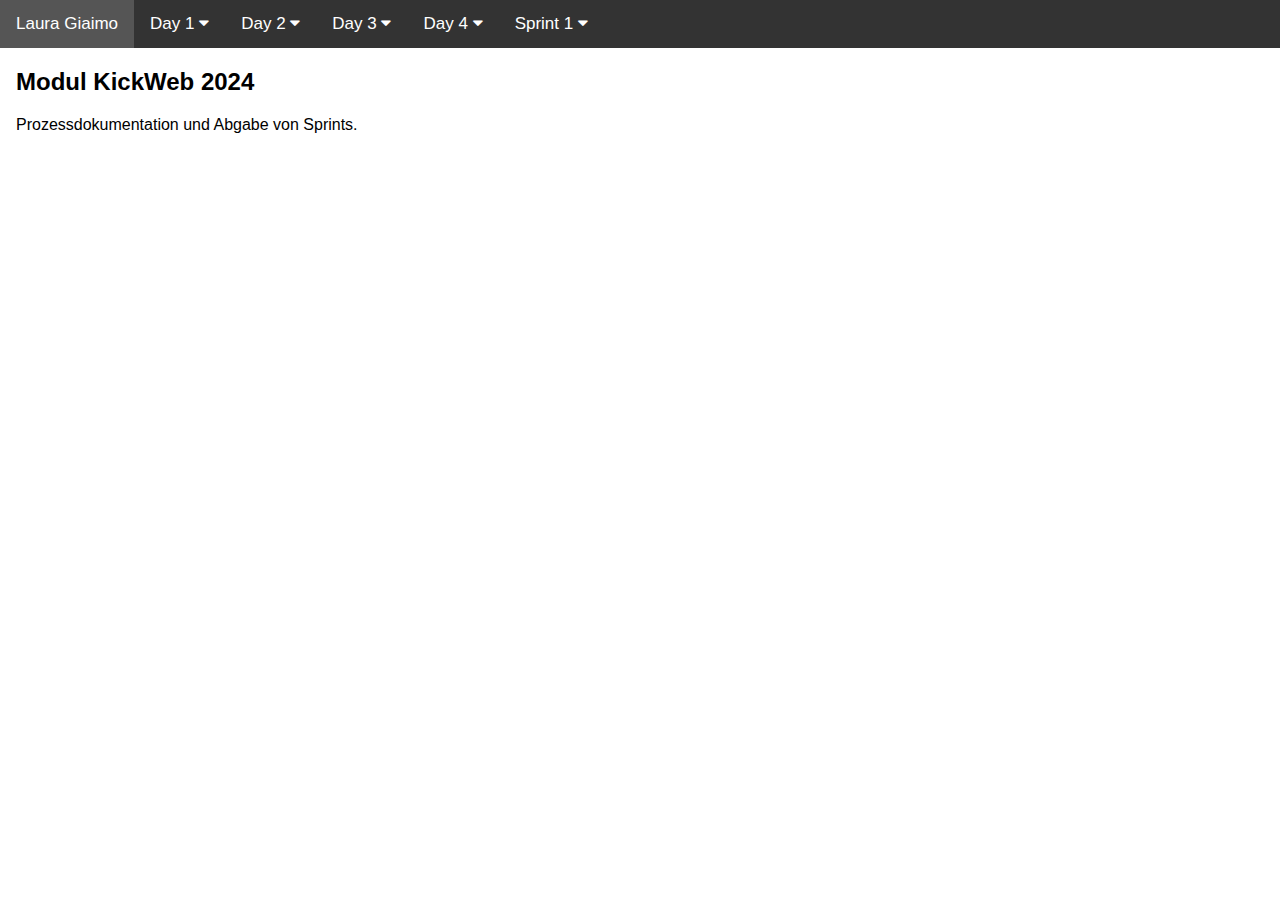
==== index.html @ d3e7fca7 "new menu (v2)" ====
<!DOCTYPE html>
<html lang="en">

<head>
    <meta charset="UTF-8">
    <meta name="viewport" content="width=device-width, initial-scale=1.0">
    <title>process KIWEB F24 - Laura Giaimo</title>
    <link rel="stylesheet" href="https://cdnjs.cloudflare.com/ajax/libs/font-awesome/4.7.0/css/font-awesome.min.css">
</head>

<!-- CSS -->
<style>
    body {
        margin: 0;
        font-family: Arial
    }

    .topnav {
        overflow: hidden;
        background-color: #333;
    }

    .topnav a {
        float: left;
        display: block;
        color: #f2f2f2;
        text-align: center;
        padding: 14px 16px;
        text-decoration: none;
        font-size: 17px;
    }

    .active {
        background-color: #04AA6D;
        color: white;
    }

    .topnav .icon {
        display: none;
    }

    .dropdown {
        float: left;
        overflow: hidden;
    }

    .dropdown .dropbtn {
        font-size: 17px;
        border: none;
        outline: none;
        color: white;
        padding: 14px 16px;
        background-color: inherit;
        font-family: inherit;
        margin: 0;
    }

    .dropdown-content {
        display: none;
        position: absolute;
        background-color: #f9f9f9;
        min-width: 160px;
        box-shadow: 0px 8px 16px 0px rgba(0, 0, 0, 0.2);
        z-index: 1;
    }

    .dropdown-content a {
        float: none;
        color: black;
        padding: 12px 16px;
        text-decoration: none;
        display: block;
        text-align: left;
    }

    .topnav a:hover,
    .dropdown:hover .dropbtn {
        background-color: #555;
        color: white;
    }

    .dropdown-content a:hover {
        background-color: #ddd;
        color: black;
    }

    .dropdown:hover .dropdown-content {
        display: block;
    }

    @media screen and (max-width: 600px) {

        .topnav a:not(:first-child),
        .dropdown .dropbtn {
            display: none;
        }

        .topnav a.icon {
            float: right;
            display: block;
        }
    }

    @media screen and (max-width: 600px) {
        .topnav.responsive {
            position: relative;
        }

        .topnav.responsive .icon {
            position: absolute;
            right: 0;
            top: 0;
        }

        .topnav.responsive a {
            float: none;
            display: block;
            text-align: left;
        }

        .topnav.responsive .dropdown {
            float: none;
        }

        .topnav.responsive .dropdown-content {
            position: relative;
        }

        .topnav.responsive .dropdown .dropbtn {
            display: block;
            width: 100%;
            text-align: left;
        }
    }
</style>

<!-- CONTENT -->

<body>
    <div class="topnav" id="myTopnav">
        <a href="#home" class="active">Laura Giaimo</a>
        <div class="dropdown">
            <button class="dropbtn">Day 1
                <i class="fa fa-caret-down"></i>
            </button>
            <div class="dropdown-content">
                <a href="#">Übungen Unterricht</a>
                <a href="#">Prozess Plakat</a>
            </div>
        </div>
        <div class="dropdown">
            <button class="dropbtn">Day 2
                <i class="fa fa-caret-down"></i>
            </button>
            <div class="dropdown-content">
                <a href="#">Übungen Unterricht</a>
                <a href="#">Prozess Plakat</a>
            </div>
        </div>
        <div class="dropdown">
            <button class="dropbtn">Day 3
                <i class="fa fa-caret-down"></i>
            </button>
            <div class="dropdown-content">
                <a href="#">Prozess Plakat</a>
            </div>
        </div>
        <div class="dropdown">
            <button class="dropbtn">Day 4
                <i class="fa fa-caret-down"></i>
            </button>
            <div class="dropdown-content">
                <a href="#">Info Plakatwechsel</a>
                <a href="#">Prozess Plakat (neu)</a>
            </div>
        </div>
        <div class="dropdown">
            <button class="dropbtn">Sprint 1
                <i class="fa fa-caret-down"></i>
            </button>
            <div class="dropdown-content">
                <a href="#">Plakat</a>
                <a href="#">Entwürfe (Figma)</a>
            </div>
        </div>
        <a href="javascript:void(0);" style="font-size:15px;" class="icon" onclick="myFunction()">&#9776;</a>
    </div>

    <div style="padding-left:16px">
        <h2>Modul KickWeb 2024</h2>
        <p>Prozessdokumentation und Abgabe von Sprints.</p>
    </div>

    <script>
        function myFunction() {
            var x = document.getElementById("myTopnav");
            if (x.className === "topnav") {
                x.className += " responsive";
            } else {
                x.className = "topnav";
            }
        }
    </script>

</body>

</html>
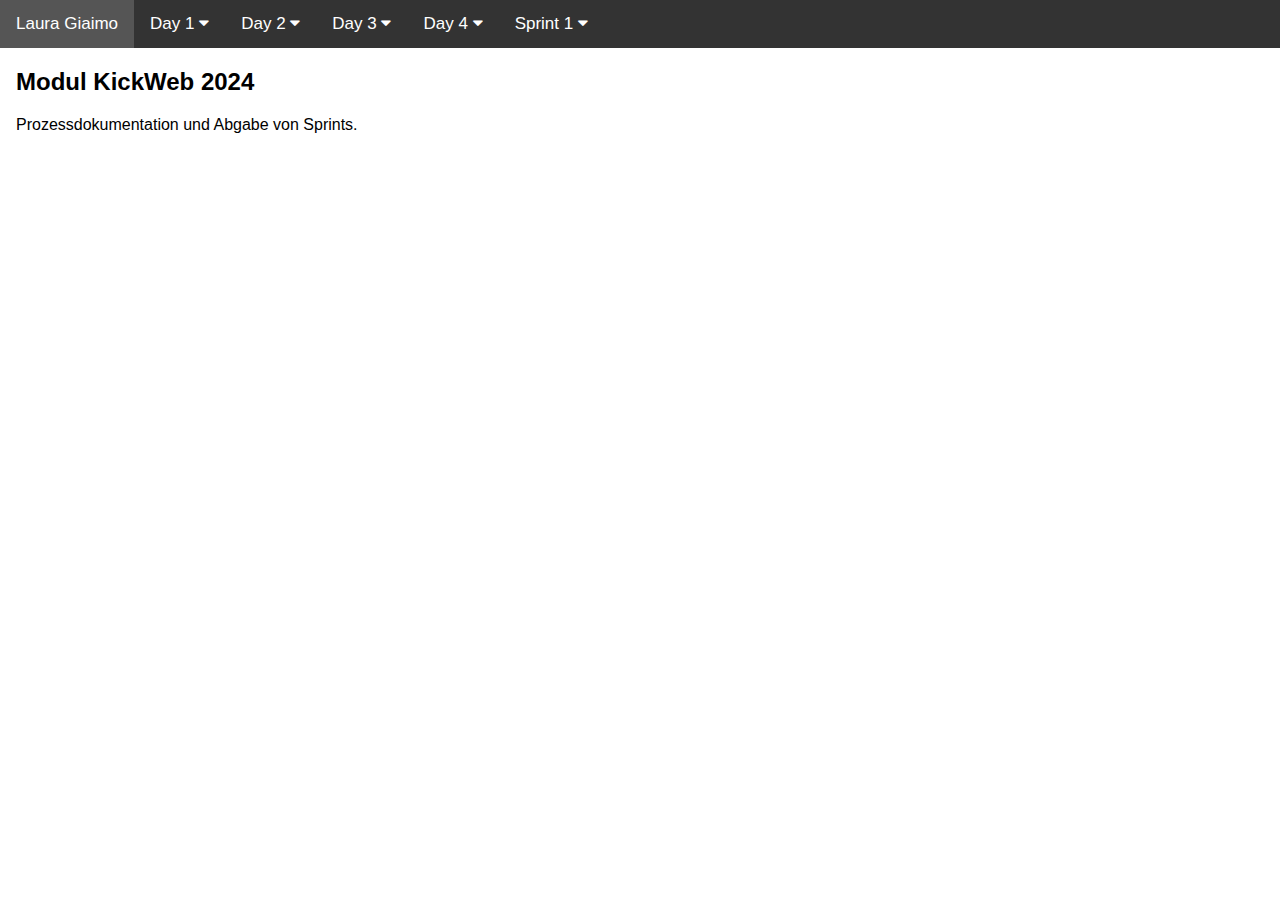
==== commit 7f30b585: "updated links (menu v2)" ====
--- a/index.html
+++ b/index.html
@@ -144,8 +144,8 @@
                 <i class="fa fa-caret-down"></i>
             </button>
             <div class="dropdown-content">
-                <a href="#">Übungen Unterricht</a>
-                <a href="#">Prozess Plakat</a>
+                <a href="https://laura-giaimo.github.io/KickWeb2024/prozess/day 1/fabulouscss/index.html">Übungen Unterricht</a>
+                <a href="https://laura-giaimo.github.io/KickWeb2024/prozess/day 1/plakat_stand 19.02/index.html">Prozess Plakat</a>
             </div>
         </div>
         <div class="dropdown">
@@ -153,8 +153,8 @@
                 <i class="fa fa-caret-down"></i>
             </button>
             <div class="dropdown-content">
-                <a href="#">Übungen Unterricht</a>
-                <a href="#">Prozess Plakat</a>
+                <a href="https://laura-giaimo.github.io/KickWeb2024/prozess/day 2/flexboxPlakat/index.html">Übungen Unterricht</a>
+                <a href="https://laura-giaimo.github.io/KickWeb2024/prozess/day 2/plakat_stand 26.02/index.html">Prozess Plakat</a>
             </div>
         </div>
         <div class="dropdown">
@@ -162,7 +162,7 @@
                 <i class="fa fa-caret-down"></i>
             </button>
             <div class="dropdown-content">
-                <a href="#">Prozess Plakat</a>
+                <a href="https://laura-giaimo.github.io/KickWeb2024/prozess/day 3/plakat_stand 05.03/index.html">Prozess Plakat</a>
             </div>
         </div>
         <div class="dropdown">
@@ -170,8 +170,8 @@
                 <i class="fa fa-caret-down"></i>
             </button>
             <div class="dropdown-content">
-                <a href="#">Info Plakatwechsel</a>
-                <a href="#">Prozess Plakat (neu)</a>
+                <a href="https://laura-giaimo.github.io/KickWeb2024/prozess/day 4/Plakatwechsel_Info.pdf">Info Plakatwechsel</a>
+                <a href="https://laura-giaimo.github.io/KickWeb2024/prozess/day 4/plakat_stand 12.03/index.html">Prozess Plakat (neu)</a>
             </div>
         </div>
         <div class="dropdown">
@@ -179,7 +179,7 @@
                 <i class="fa fa-caret-down"></i>
             </button>
             <div class="dropdown-content">
-                <a href="#">Plakat</a>
+                <a href="https://laura-giaimo.github.io/KickWeb2024/sprint1/index.html">Plakat</a>
                 <a href="#">Entwürfe (Figma)</a>
             </div>
         </div>
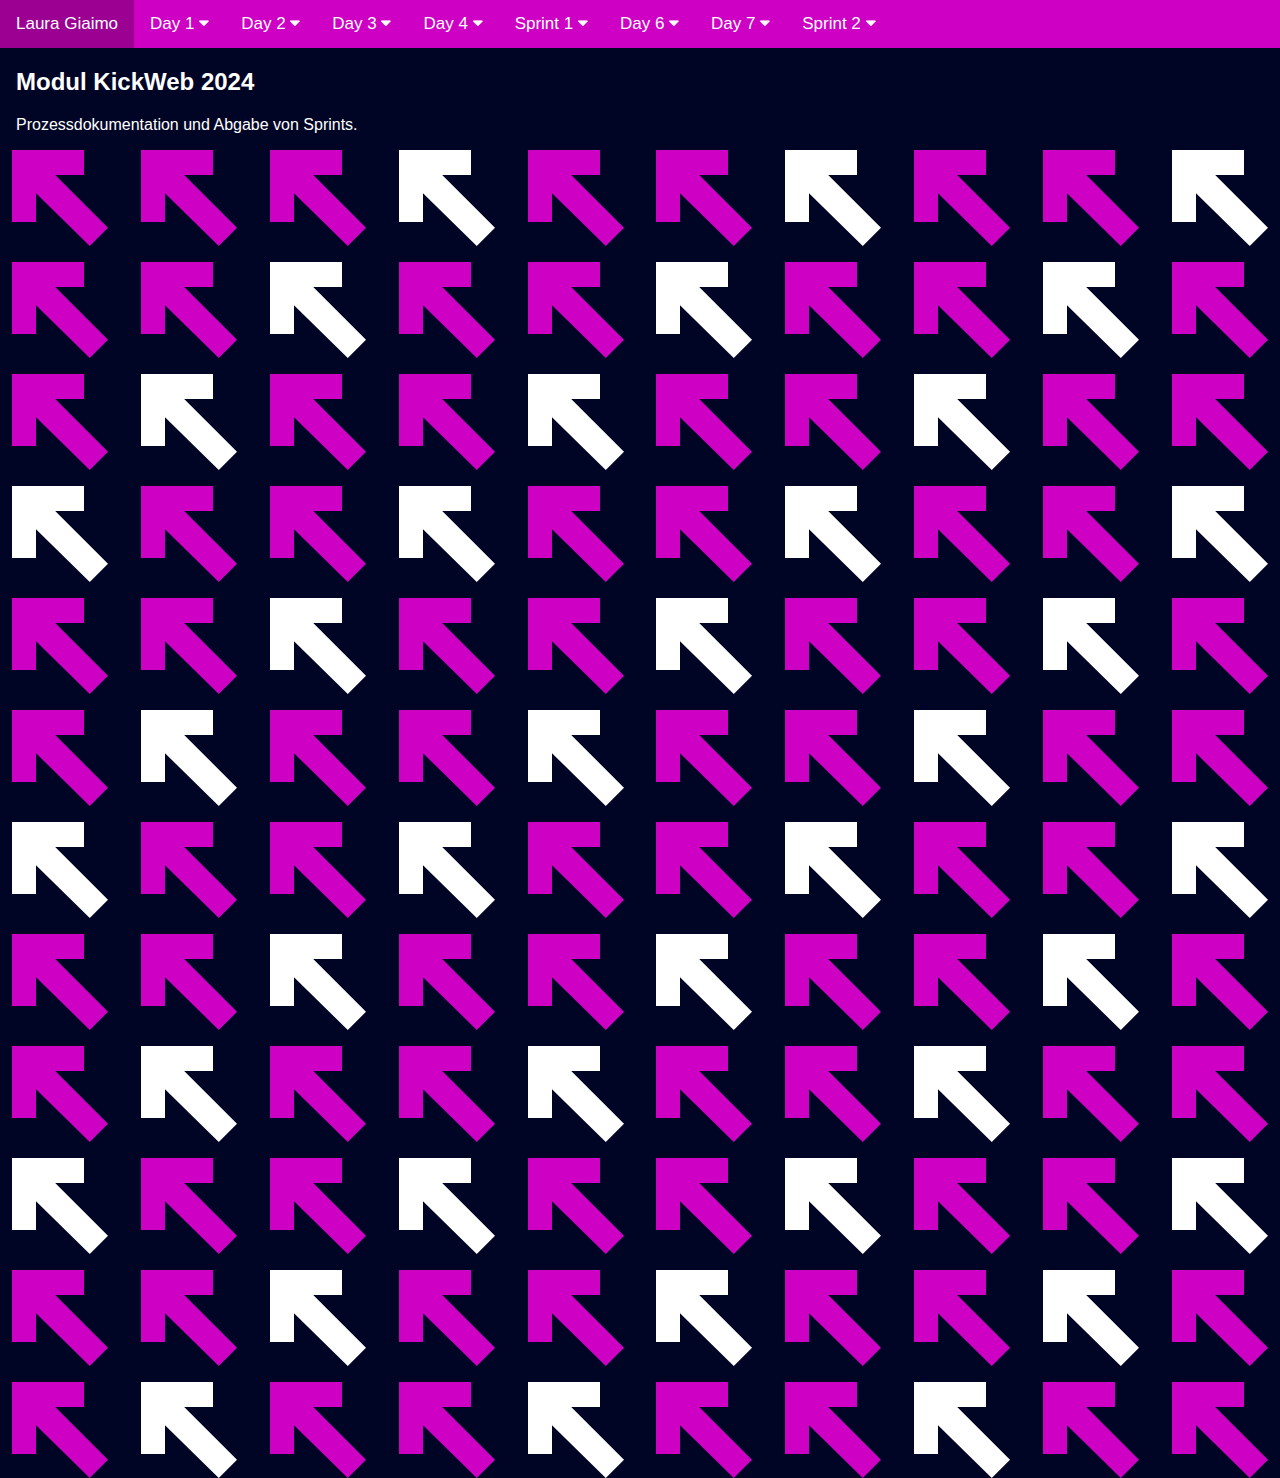
==== commit 66de316d: "update process, menu, sprint 2" ====
--- a/index.html
+++ b/index.html
@@ -12,18 +12,20 @@
 <style>
     body {
         margin: 0;
-        font-family: Arial
+        font-family: 'Roboto', sans-serif;
+        background-color: #000526;
+        color: #ffffff;
     }
 
     .topnav {
         overflow: hidden;
-        background-color: #333;
+        background-color: #ce00c3;
     }
 
     .topnav a {
         float: left;
         display: block;
-        color: #f2f2f2;
+        color: #000000;
         text-align: center;
         padding: 14px 16px;
         text-decoration: none;
@@ -31,8 +33,7 @@
     }
 
     .active {
-        background-color: #04AA6D;
-        color: white;
+        background-color: #ffffff;
     }
 
     .topnav .icon {
@@ -75,7 +76,7 @@
 
     .topnav a:hover,
     .dropdown:hover .dropbtn {
-        background-color: #555;
+        background-color: #9b0093;
         color: white;
     }
 
@@ -132,6 +133,66 @@
             text-align: left;
         }
     }
+
+    /** GRID für PFEILE **/
+#grid {
+    display: grid;
+    grid-template-columns: repeat(10, 1fr);
+    grid-column-gap: 0.5rem;
+    grid-row-gap: 1rem;
+    justify-items: center;
+    align-items: center;
+}
+
+/** PFEILE VIOLETT**/
+.arrow {
+    background-color: #ce00c3;
+    width: 6em;
+    height: 6em;
+    clip-path: polygon(0% 25%, 0% 100%, 75% 100%, 75% 75%, 45% 75%, 100% 19%, 81% 0%, 26% 55%, 26% 25%);
+    cursor: pointer;
+    transition: transform 0.5s ease;
+    animation-name: flash;
+    animation-duration: 3s;
+    animation-iteration-count: infinite;
+    animation-timing-function: ease-in-out;
+    animation-direction: alternate;
+    rotate: 90deg;
+}
+
+.arrow:nth-child(3n+1):not(.first, .last) {
+        background-color: #ffffff;
+    }
+
+@keyframes flash {
+    0% {
+        opacity: 0;
+    }
+
+    25% {
+        opacity: 0.5;
+    }
+
+    50% {
+        opacity: 1;
+    }
+
+    50% {
+        opacity: 0.5;
+    }
+
+    100% {
+        opacity: 0;
+    }
+}
+
+.arrow:nth-child(odd) {
+    animation-delay: 0.5s;
+}
+
+.arrow:nth-child(even) {
+    animation-delay: 1s;
+}
 </style>
 
 <!-- CONTENT -->
@@ -180,9 +241,37 @@
             </button>
             <div class="dropdown-content">
                 <a href="https://laura-giaimo.github.io/KickWeb2024/sprint1/index.html">Plakat</a>
-                <a href="#">Entwürfe (Figma)</a>
-            </div>
-        </div>
+                <a href="https://www.figma.com/file/xPlGmZRZdZYm7XvNx2S86f/KIWEB_PLAKAT_ENTW%C3%9CRFE?type=design&node-id=0%3A1&mode=design&t=wnuxtruM2pt8kxQU-1">Entwürfe (Figma)</a>
+            </div>
+        </div>
+        <div class="dropdown">
+            <button class="dropbtn">Day 6
+                <i class="fa fa-caret-down"></i>
+            </button>
+            <div class="dropdown-content">
+                <a href="xx">xxx</a>
+                <a href="xx">xxx</a>
+            </div>
+        </div>
+        <div class="dropdown">
+            <button class="dropbtn">Day 7
+                <i class="fa fa-caret-down"></i>
+            </button>
+            <div class="dropdown-content">
+                <a href="xx">xxx</a>
+                <a href="xx">xxx</a>
+            </div>
+        </div>
+        <div class="dropdown">
+            <button class="dropbtn">Sprint 2
+                <i class="fa fa-caret-down"></i>
+            </button>
+            <div class="dropdown-content">
+                <a href="xx">xxx</a>
+            </div>
+        </div>
+
+
         <a href="javascript:void(0);" style="font-size:15px;" class="icon" onclick="myFunction()">&#9776;</a>
     </div>
 
@@ -190,6 +279,131 @@
         <h2>Modul KickWeb 2024</h2>
         <p>Prozessdokumentation und Abgabe von Sprints.</p>
     </div>
+    <div id="grid">
+        <div class="arrow first" onclick="flipArrow(this)"></div>
+        <div class="arrow" onclick="flipArrow(this)"></div>
+        <div class="arrow" onclick="flipArrow(this)"></div>
+        <div class="arrow" onclick="flipArrow(this)"></div>
+        <div class="arrow" onclick="flipArrow(this)"></div>
+        <div class="arrow" onclick="flipArrow(this)"></div>
+        <div class="arrow" onclick="flipArrow(this)"></div>
+        <div class="arrow" onclick="flipArrow(this)"></div>
+        <div class="arrow" onclick="flipArrow(this)"></div>
+        <div class="arrow" onclick="flipArrow(this)"></div>
+        <div class="arrow" onclick="flipArrow(this)"></div>
+        <div class="arrow" onclick="flipArrow(this)"></div>
+        <div class="arrow" onclick="flipArrow(this)"></div>
+        <div class="arrow" onclick="flipArrow(this)"></div>
+        <div class="arrow" onclick="flipArrow(this)"></div>
+        <div class="arrow" onclick="flipArrow(this)"></div>
+        <div class="arrow" onclick="flipArrow(this)"></div>
+        <div class="arrow" onclick="flipArrow(this)"></div>
+        <div class="arrow" onclick="flipArrow(this)"></div>
+        <div class="arrow" onclick="flipArrow(this)"></div>
+        <div class="arrow" onclick="flipArrow(this)"></div>
+        <div class="arrow" onclick="flipArrow(this)"></div>
+        <div class="arrow" onclick="flipArrow(this)"></div>
+        <div class="arrow" onclick="flipArrow(this)"></div>
+        <div class="arrow" onclick="flipArrow(this)"></div>
+        <div class="arrow" onclick="flipArrow(this)"></div>
+        <div class="arrow" onclick="flipArrow(this)"></div>
+        <div class="arrow" onclick="flipArrow(this)"></div>
+        <div class="arrow" onclick="flipArrow(this)"></div>
+        <div class="arrow" onclick="flipArrow(this)"></div>
+        <div class="arrow" onclick="flipArrow(this)"></div>
+        <div class="arrow" onclick="flipArrow(this)"></div>
+        <div class="arrow" onclick="flipArrow(this)"></div>
+        <div class="arrow" onclick="flipArrow(this)"></div>
+        <div class="arrow" onclick="flipArrow(this)"></div>
+        <div class="arrow last"></div>
+        <!-- Try weitere Pfeile DESKTOP-->
+        <div class="arrow" onclick="flipArrow(this)"></div>
+        <div class="arrow" onclick="flipArrow(this)"></div>
+        <div class="arrow" onclick="flipArrow(this)"></div>
+        <div class="arrow" onclick="flipArrow(this)"></div>
+        <div class="arrow" onclick="flipArrow(this)"></div>
+        <div class="arrow" onclick="flipArrow(this)"></div>
+        <div class="arrow" onclick="flipArrow(this)"></div>
+        <div class="arrow" onclick="flipArrow(this)"></div>
+        <div class="arrow" onclick="flipArrow(this)"></div>
+        <div class="arrow" onclick="flipArrow(this)"></div>
+        <div class="arrow" onclick="flipArrow(this)"></div>
+        <div class="arrow" onclick="flipArrow(this)"></div>
+        <div class="arrow" onclick="flipArrow(this)"></div>
+        <div class="arrow" onclick="flipArrow(this)"></div>
+        <div class="arrow" onclick="flipArrow(this)"></div>
+        <div class="arrow" onclick="flipArrow(this)"></div>
+        <div class="arrow" onclick="flipArrow(this)"></div>
+        <div class="arrow" onclick="flipArrow(this)"></div>
+        <div class="arrow" onclick="flipArrow(this)"></div>
+        <div class="arrow" onclick="flipArrow(this)"></div>
+        <div class="arrow" onclick="flipArrow(this)"></div>
+        <div class="arrow" onclick="flipArrow(this)"></div>
+        <div class="arrow" onclick="flipArrow(this)"></div>
+        <div class="arrow" onclick="flipArrow(this)"></div>
+        <div class="arrow" onclick="flipArrow(this)"></div>
+        <div class="arrow" onclick="flipArrow(this)"></div>
+        <div class="arrow" onclick="flipArrow(this)"></div>
+        <div class="arrow" onclick="flipArrow(this)"></div>
+        <div class="arrow" onclick="flipArrow(this)"></div>
+        <div class="arrow" onclick="flipArrow(this)"></div>
+        <div class="arrow" onclick="flipArrow(this)"></div>
+        <div class="arrow" onclick="flipArrow(this)"></div>
+        <div class="arrow" onclick="flipArrow(this)"></div>
+        <div class="arrow" onclick="flipArrow(this)"></div>
+        <div class="arrow" onclick="flipArrow(this)"></div>
+        <div class="arrow" onclick="flipArrow(this)"></div>
+        <div class="arrow" onclick="flipArrow(this)"></div>
+        <div class="arrow" onclick="flipArrow(this)"></div>
+        <div class="arrow" onclick="flipArrow(this)"></div>
+        <div class="arrow" onclick="flipArrow(this)"></div>
+        <div class="arrow" onclick="flipArrow(this)"></div>
+        <div class="arrow" onclick="flipArrow(this)"></div>
+        <div class="arrow" onclick="flipArrow(this)"></div>
+        <div class="arrow" onclick="flipArrow(this)"></div>
+        <div class="arrow" onclick="flipArrow(this)"></div>
+        <div class="arrow" onclick="flipArrow(this)"></div>
+        <div class="arrow" onclick="flipArrow(this)"></div>
+        <div class="arrow" onclick="flipArrow(this)"></div>
+        <div class="arrow" onclick="flipArrow(this)"></div>
+        <div class="arrow" onclick="flipArrow(this)"></div>
+        <div class="arrow" onclick="flipArrow(this)"></div>
+        <div class="arrow" onclick="flipArrow(this)"></div>
+        <div class="arrow" onclick="flipArrow(this)"></div>
+        <div class="arrow" onclick="flipArrow(this)"></div>
+        <div class="arrow" onclick="flipArrow(this)"></div>
+        <div class="arrow" onclick="flipArrow(this)"></div>
+        <div class="arrow" onclick="flipArrow(this)"></div>
+        <div class="arrow" onclick="flipArrow(this)"></div>
+        <div class="arrow" onclick="flipArrow(this)"></div>
+        <div class="arrow" onclick="flipArrow(this)"></div>
+        <div class="arrow" onclick="flipArrow(this)"></div>
+        <div class="arrow" onclick="flipArrow(this)"></div>
+        <div class="arrow" onclick="flipArrow(this)"></div>
+        <div class="arrow" onclick="flipArrow(this)"></div>
+        <div class="arrow" onclick="flipArrow(this)"></div>
+        <div class="arrow" onclick="flipArrow(this)"></div>
+        <div class="arrow" onclick="flipArrow(this)"></div>
+        <div class="arrow" onclick="flipArrow(this)"></div>
+        <div class="arrow" onclick="flipArrow(this)"></div>
+        <div class="arrow" onclick="flipArrow(this)"></div>
+        <div class="arrow" onclick="flipArrow(this)"></div>
+        <div class="arrow" onclick="flipArrow(this)"></div>
+        <div class="arrow" onclick="flipArrow(this)"></div>
+        <div class="arrow" onclick="flipArrow(this)"></div>
+        <div class="arrow" onclick="flipArrow(this)"></div>
+        <div class="arrow" onclick="flipArrow(this)"></div>
+        <div class="arrow" onclick="flipArrow(this)"></div>
+        <div class="arrow" onclick="flipArrow(this)"></div>
+        <div class="arrow" onclick="flipArrow(this)"></div>
+        <div class="arrow" onclick="flipArrow(this)"></div>
+        <div class="arrow" onclick="flipArrow(this)"></div>
+        <div class="arrow" onclick="flipArrow(this)"></div>
+        <div class="arrow" onclick="flipArrow(this)"></div>
+        <div class="arrow" onclick="flipArrow(this)"></div>
+    </div>
+
+</div>
 
     <script>
         function myFunction() {
@@ -201,6 +415,7 @@
             }
         }
     </script>
+    
 
 </body>
 
